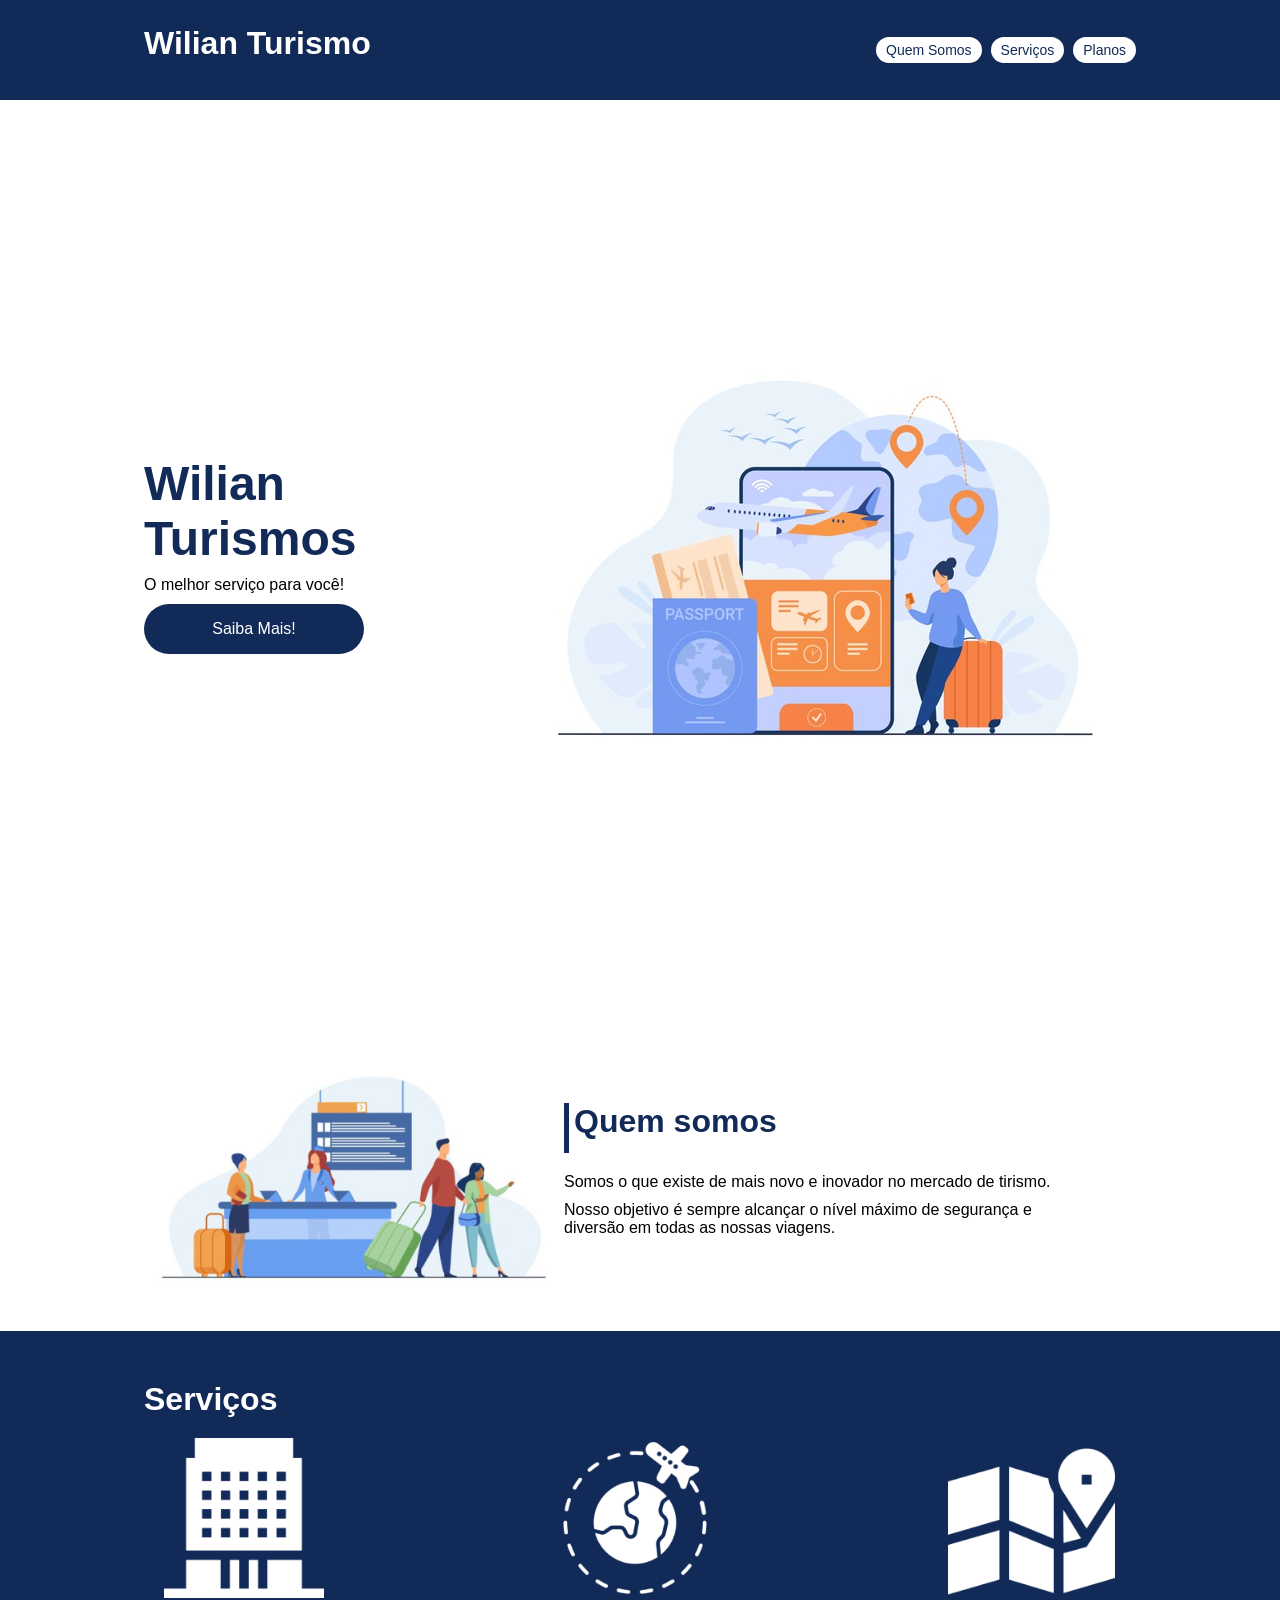
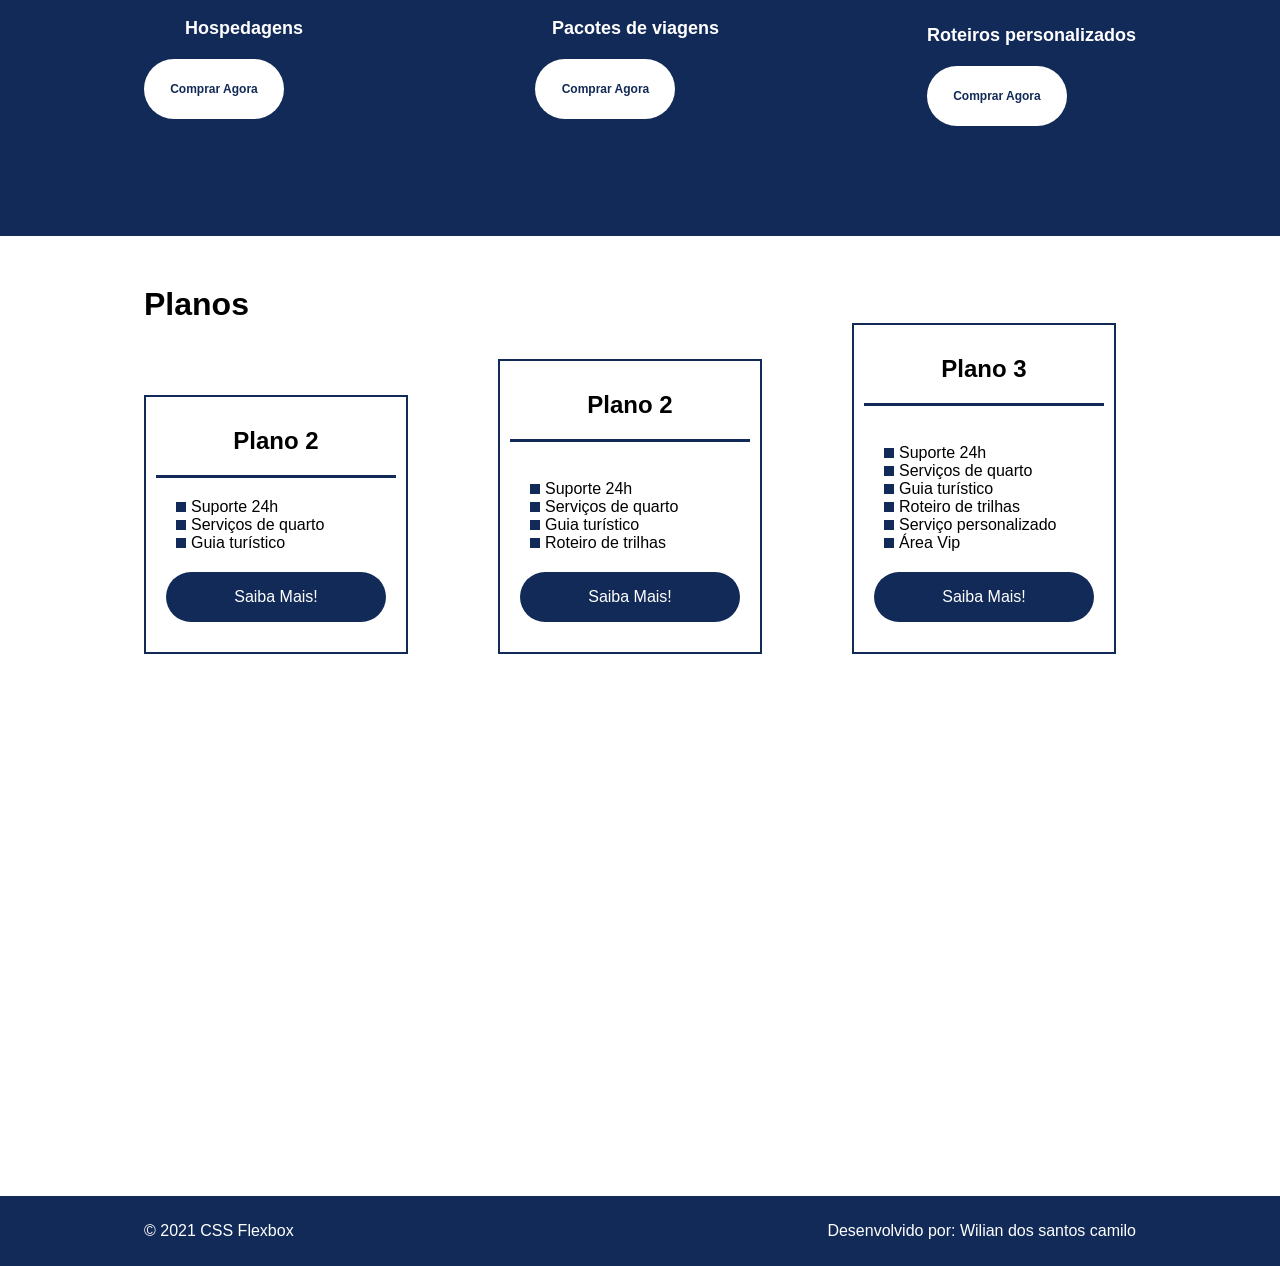
==== index.html @ b3edf720 "first commit" ====
<!DOCTYPE html>
<html lang="pt-br">
<head>
    <meta charset="UTF-8">
    <meta name="viewport" content="width=device-width, initial-scale=1.0">
    <title>Flex Turismos</title>
    <link rel="stylesheet" href="./style.css">
</head>
<body>
    <header>
        <div class="flex-container menu">
            <div><h1>Wilian Turismo</h1></div>
            <ul class="list-items">
                <li><a href="#quem-somos">Quem Somos</a></li>
                <li><a href="#servicos">Serviços</a></li>
                <li><a href="#planos">Planos</a></li>
            </ul>
        </div>
    </header>

    <div class="flex-container apresentacao">
        <div class="texto-apresentacao">
            <h1>Wilian <br>Turismos</h1>
            <p>O melhor serviço para você!</p>
            <a href="" class="btn">Saiba Mais!</a>
        </div>

        <div>
            <div><img src="./images/0-main.png" alt="banner de apresentação"></div>
        </div>
    </div>

    <div class="flex-container" id="quem-somos">
        <div>
            <h2>Quem somos</h2>
            <p>Somos o que existe de mais novo e inovador no mercado de tirismo. </p>
            <p>Nosso objetivo é sempre alcançar o nível máximo de segurança e diversão em todas as nossas viagens.</p>
        </div>

        <div>
            <img src="./images/1-quem-somos.png" alt="balcão de atendimento">
        </div>
    </div>

    <div class="container-externo">
      <div class="flex-container" id="servicos">
        <div>
            <h2>Serviços</h2>
        </div>

        <div class="list-servicos">
            <div class="item-servico">
                <div><img src="./images/icon-2.png" alt="hospedagens"></div>
                <p>Hospedagens</p>
                <a href="#" class="btn">Comprar Agora</a>
            </div>

            <div class="item-servico">
               <div><img src="./images/icon-1.png" alt="pacote de viagens"></div>
               <p>Pacotes de viagens</p>
               <a href="#" class="btn">Comprar Agora</a>
            </div>

            <div class="item-servico">
                <div><img src="./images/icon-3.png" alt="roteiros personalizados"></div>
                <p>Roteiros personalizados</p>
                <a href="#" class="btn">Comprar Agora</a>
            </div>

        </div>
      </div>
    </div>

    <div class="flex-container" id="planos">

     <div><h2>Planos</h2></div>

      <div class="list-planos">
        <div class="item-plano">
            <h3>Plano 2</h3>
            <ul>
                <li>Suporte 24h</li>
                <li>Serviços de quarto</li>
                <li>Guia turístico</li>
            </ul>
            <a href="#" class="btn">Saiba Mais!</a>
        </div>

        <div class="item-plano">
            <h3>Plano 2</h3>
            <br>
            <ul>
                <li>Suporte 24h</li>
                <li>Serviços de quarto</li>
                <li>Guia turístico</li>
                <li>Roteiro de trilhas</li>
            </ul>
            <a href="#" class="btn">Saiba Mais!</a>
        </div>

        <div class="item-plano">
            <h3>Plano 3</h3>
            <br>
            <ul>
                <li>Suporte 24h</li>
                <li>Serviços de quarto</li>
                <li>Guia turístico</li>
                <li>Roteiro de trilhas</li>
                <li>Serviço personalizado</li>
                <li>Área Vip</li>
            </ul>
            <a href="#" class="btn">Saiba Mais!</a>
        </div>
      </div>
    </div>

    <footer>
        <div class="flex-container footer">
            <p>&copy; 2021 CSS Flexbox</p>
            <p> Desenvolvido por: Wilian dos santos camilo </p>
        </div>
    </footer>
</body>
</html>
---- style.css ----
*{
    margin: 0;
    padding: 0;
    font-family: 'open sans', sans-serif;
}

ul{
    list-style: none;
    margin:  0;
    padding: 0;
}

ul li a{
    text-decoration: none;
}

div img{
    display: block;
    width: 100%;
}

.flex-container{
    display: flex;
    max-width: 992px;
    margin:  auto;
    width: 100%;
    min-width: 320px;
    padding: 10px 15px;
}

header{
    background-color: #122a57;
    height: 100px;
    display: flex;
    align-items: center;
    color: #fff;
}

header .list-items{
    display: flex;
    max-width: 260px;
    width: 100%;
    justify-content: space-between;
    align-items: center;
}

header .list-items :hover{
    color: rgb(245, 0, 0);
}

.list-items li a{
    width: 120px;
    background-color: #fff;
    border-radius: 30px;
    height: 50px;
    text-align: center;
    margin-top: 20px;
    line-height: 50px;
    padding: 5px 10px;
    color: #122a57;
    font-size: 14px;
    text-decoration: none;
}

header .menu{
    justify-content: space-between;
}

.apresentacao{
    height: 100vh;
    align-items: center;
    justify-content: space-between;
}

.apresentacao .texto-apresentacao{
    min-height: 200px;
}

.texto-apresentacao h1{
    color: #122a57;
    font-size: 48px;
    margin-bottom: 10px;
}

.btn{
    background-color: #122a57;
    color: #fff;
    text-align: center;
    border-radius: 30px;
    width: 220px;
    display: block;
    text-decoration: none;
    height: 50px;
    line-height: 50px;
    margin-top: 10px;
    margin-bottom: 10px;
}

.btn:hover{
    color: rgb(255, 0, 21);
}

#quem-somos{
    flex-direction: row-reverse;
    align-items: center;
    justify-content: space-between;
}

#quem-somos h2{
    font-size: 32px;
    color: #122a57;
    display: flex;
    margin-bottom: 20px;
}

#quem-somos h2::before{
    content: "";
    height: 50px;
    width: 5px;
    margin-right: 5px;
    background-color: #122a57;
    position: relative;
}

#quem-somos p{
    margin-bottom: 10px;
    width: 90%;
}

#quem-somos img{
    min-width: 420px;
}

.container-externo{
    background-color: #122a57;
    width: 100%;
}

#servicos{
    flex-direction: column;
    padding-top: 50px;
    padding-bottom: 100px;
}

#servicos h2{
    color: #fff;
    font-size: 32px;
    margin-bottom: 20px;
}

.list-servicos{
    display: flex;
    justify-content: space-between;
}

.list-servicos .item-servico{
    text-align: center;
}

.item-servico a{
    width: 120px;
    background-color: #fff;
    border-radius: 30px;
    height: 50px;
    text-align: center;
    margin-top: 20px;
    line-height: 50px;
    padding: 5px 10px;
    color: #122a57;
    font-size: 12px;
    text-decoration: none;
    font-weight: 700;
}

.item-servico p{
    font-weight: 700;
    font-size: 18px;
    color: #fff;
    margin-top:  20px;
}

.item-servico img{
    width: 80%;
    margin: auto;
}

#planos{
    flex-direction: column;
    min-height: 100vh;
    padding-top: 50px;
}

#planos h2{
    font-size: 32px;
}

.list-planos{
    display: flex;
    align-items: flex-end;
    justify-content: space-between;
}

.item-plano{
    flex: 1;
    border: 2px solid #122a57;
    margin-right: 20px;
    padding: 10px;
    max-width: 240px;
}

.item-plano .btn{
    margin: auto;
    margin-bottom: 20px;
}

.item-plano h3{
    font-size: 24px;
    display: flex;
    flex-direction: column;
    text-align: center;
    margin-top: 20px;
}

.item-plano h3::after{
    content: "";
    background-color: #122a57;
    width: 100%;
    height: 3px;
    margin-top: 20px;
    margin-bottom: 10px;
}

.item-plano ul{
    padding: 10px 20px;
    display: flex;
    flex-direction: column;
    margin-bottom: 10px;
}

.item-plano ul li{
    display: flex;
    flex-wrap: nowrap;
    align-items: center;
}

.item-plano ul li::before{
    content:"";
    width: 10px;
    height: 10px;
    background-color: #122a57;
    margin-right: 5px;
}

footer{
    background-color: #122a57;
    height: 70px;
    display: flex;
    align-items: center;
}

footer .footer{
    justify-content: space-between;
    color: #fff;
}

/* mobile */

@media(max-width: 992px){
    .flex-container{
        flex-direction: column;
    }

    .apresentacao{
        flex-direction: column-reverse;
    }

    .apresentacao .texto-apresentacao{
        width: 100%;
    }

    #quem-somos{
        flex-direction: column-reverse;
    }

    #quem-somos img{
        min-width: 320px;
        margin: auto;
    }

    .list-servicos{
        flex-direction: column;
    }

    .item-servico img{
        width: 50%;
        margin: auto;
    }

    .list-planos{
        flex-direction: column;
        align-items: flex-start;
        margin-bottom: 20px;
    }

    .list-planos .item-plano{
        max-width: 90%;
        margin: auto;
        width: 100%;
        margin-bottom: 20px;
    }
}
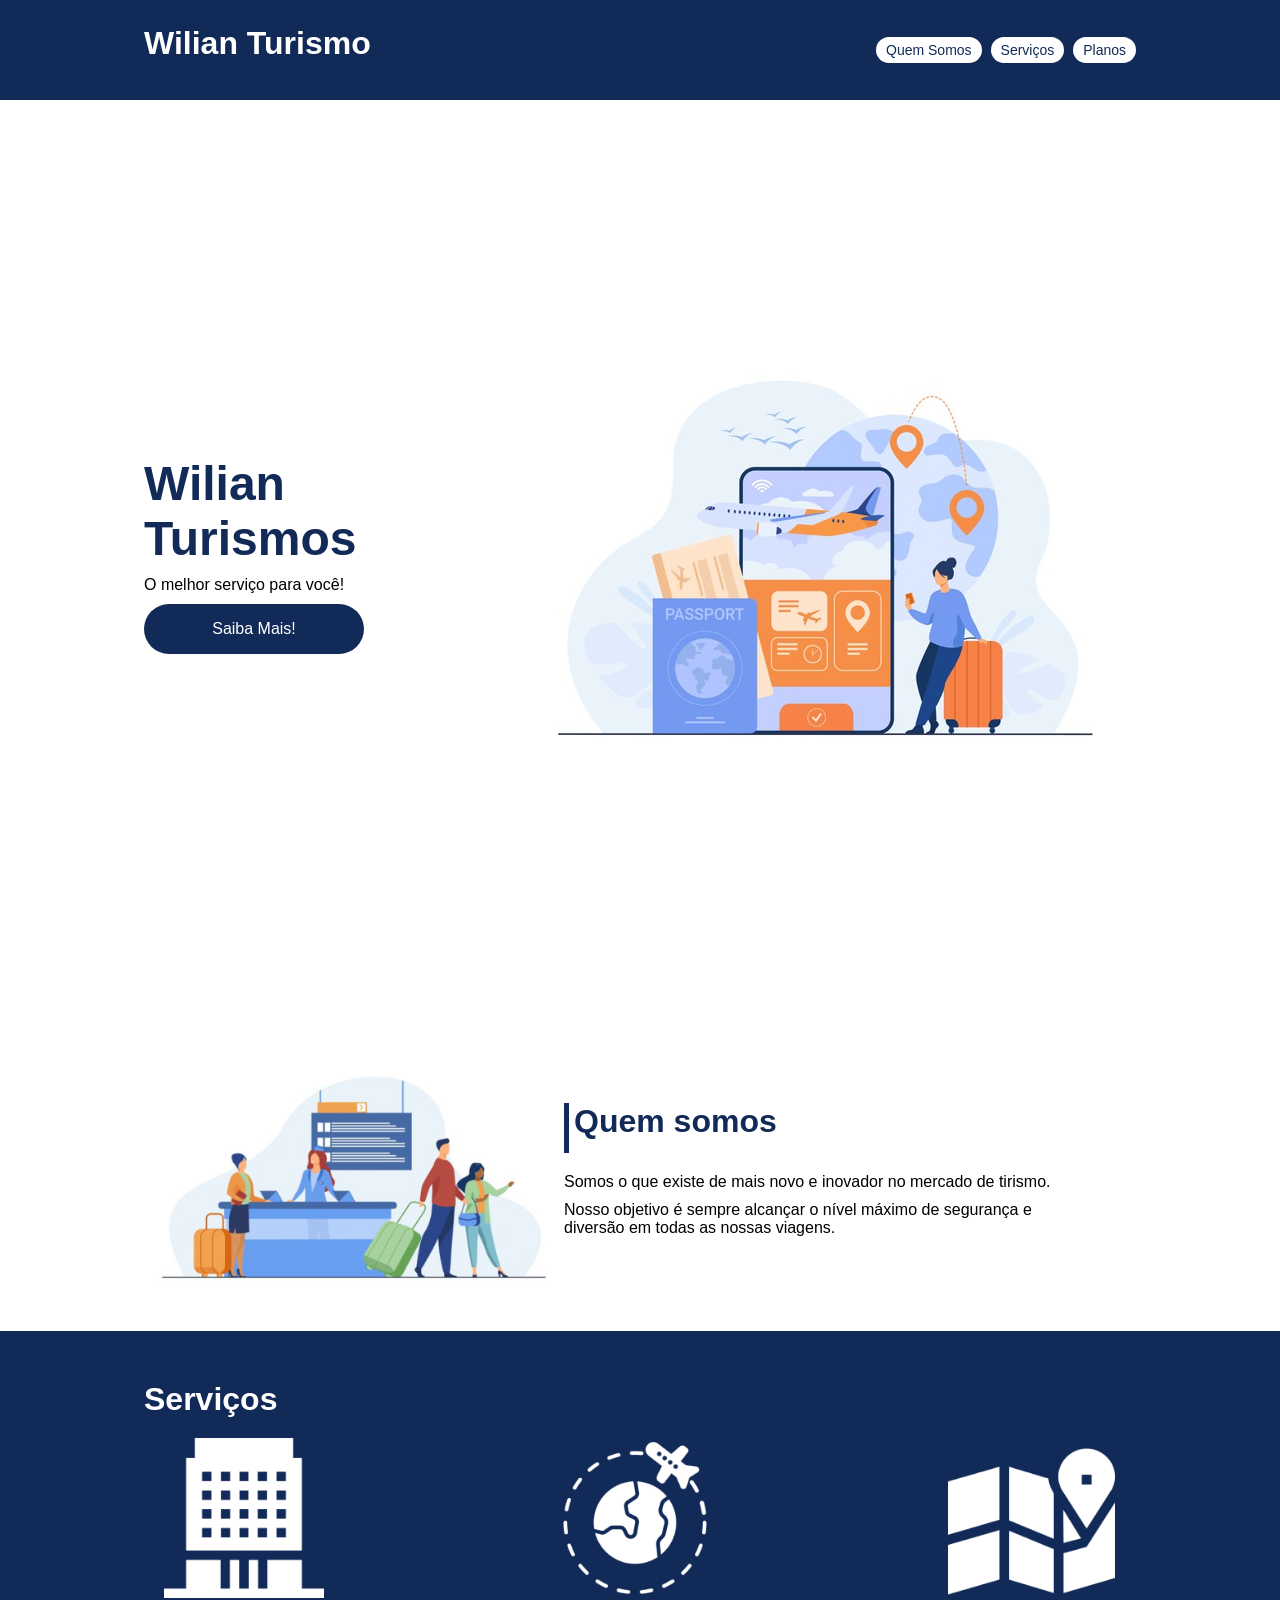
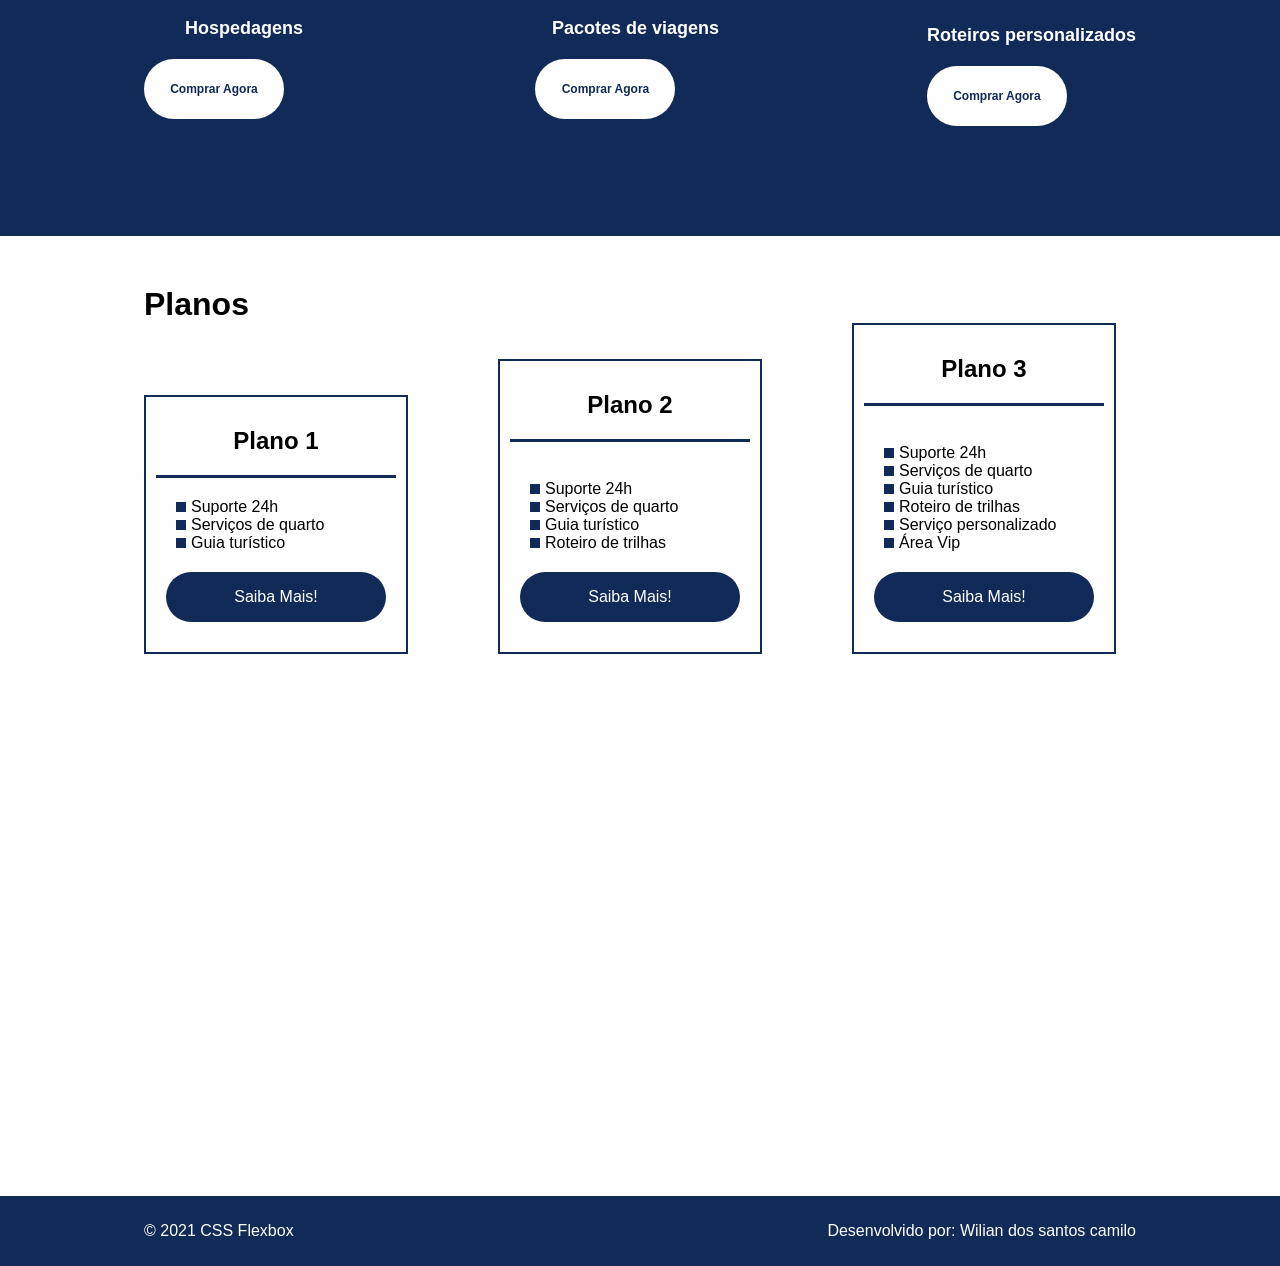
==== commit fe4f4417: "Update index.html" ====
--- a/index.html
+++ b/index.html
@@ -3,7 +3,7 @@
 <head>
     <meta charset="UTF-8">
     <meta name="viewport" content="width=device-width, initial-scale=1.0">
-    <title>Flex Turismos</title>
+    <title>Wilian Turismos</title>
     <link rel="stylesheet" href="./style.css">
 </head>
 <body>
@@ -77,7 +77,7 @@
 
       <div class="list-planos">
         <div class="item-plano">
-            <h3>Plano 2</h3>
+            <h3>Plano 1</h3>
             <ul>
                 <li>Suporte 24h</li>
                 <li>Serviços de quarto</li>
@@ -121,4 +121,4 @@
         </div>
     </footer>
 </body>
-</html>+</html>
